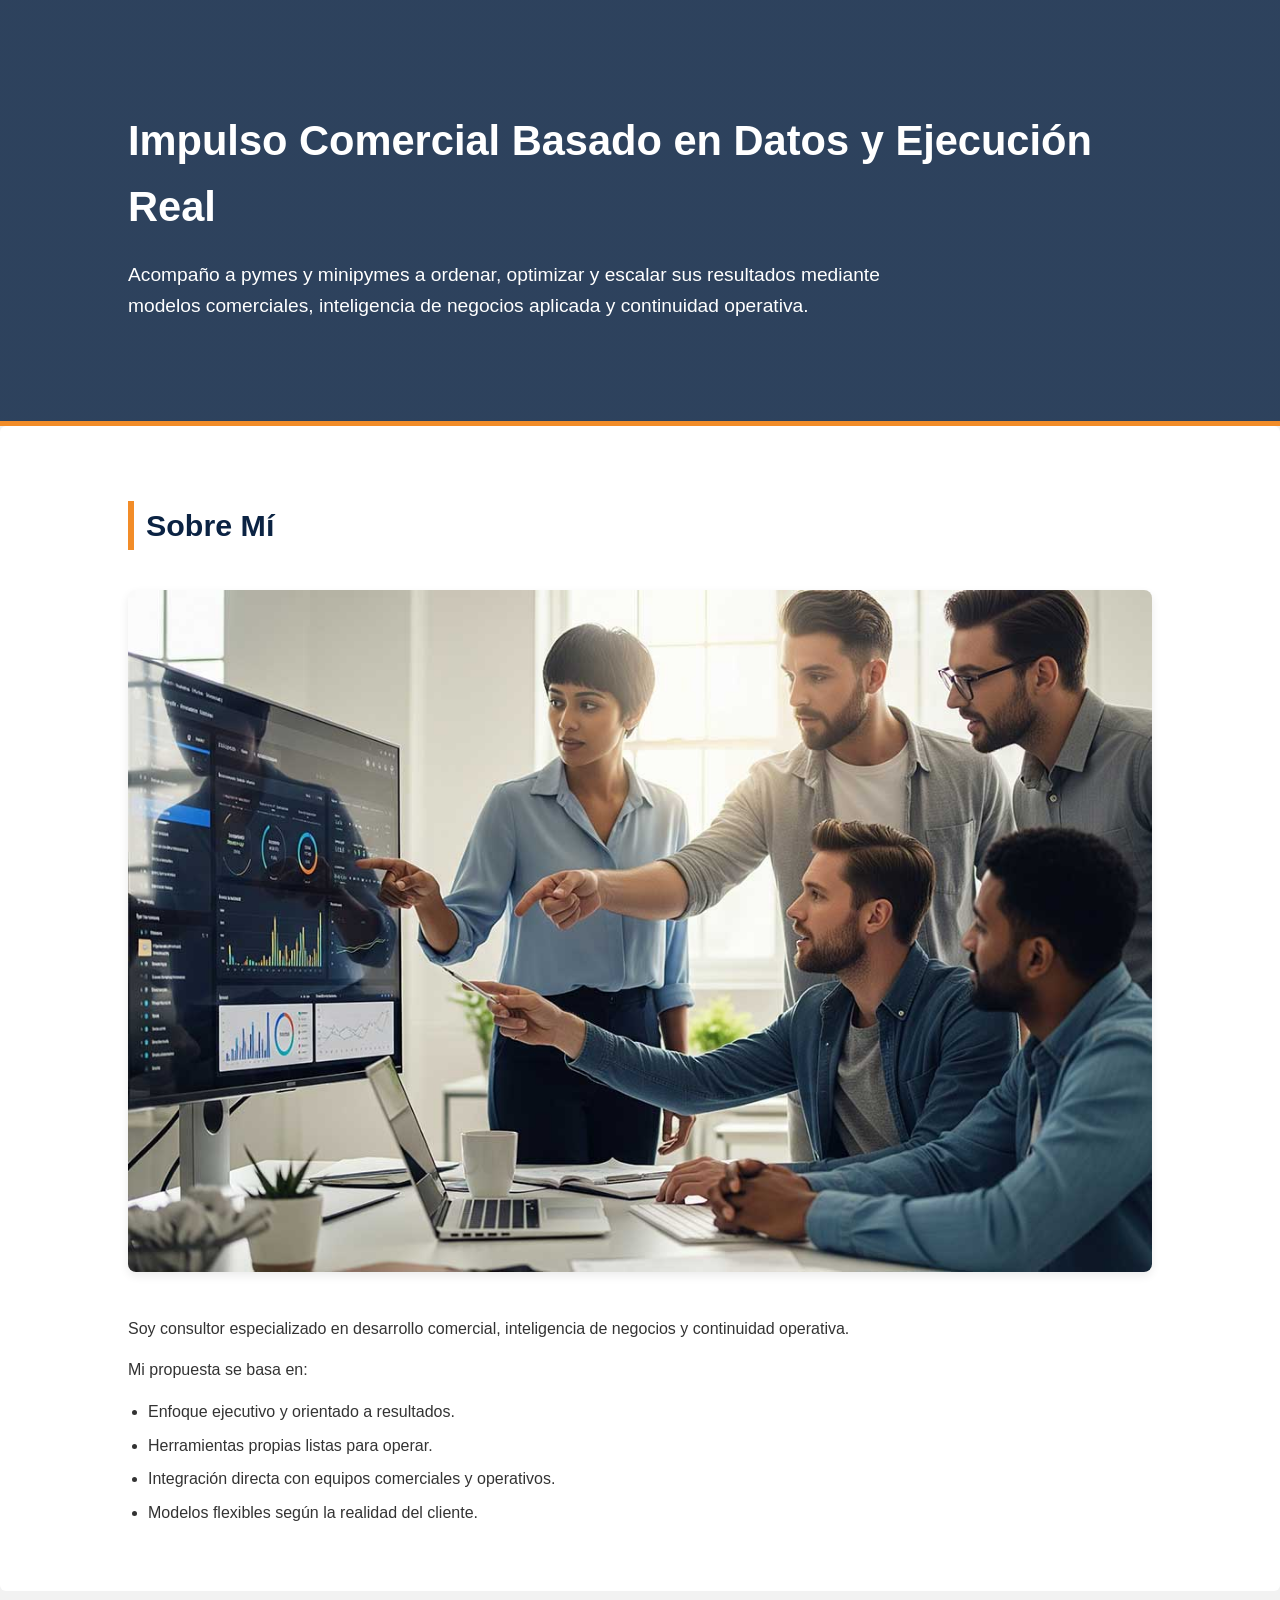
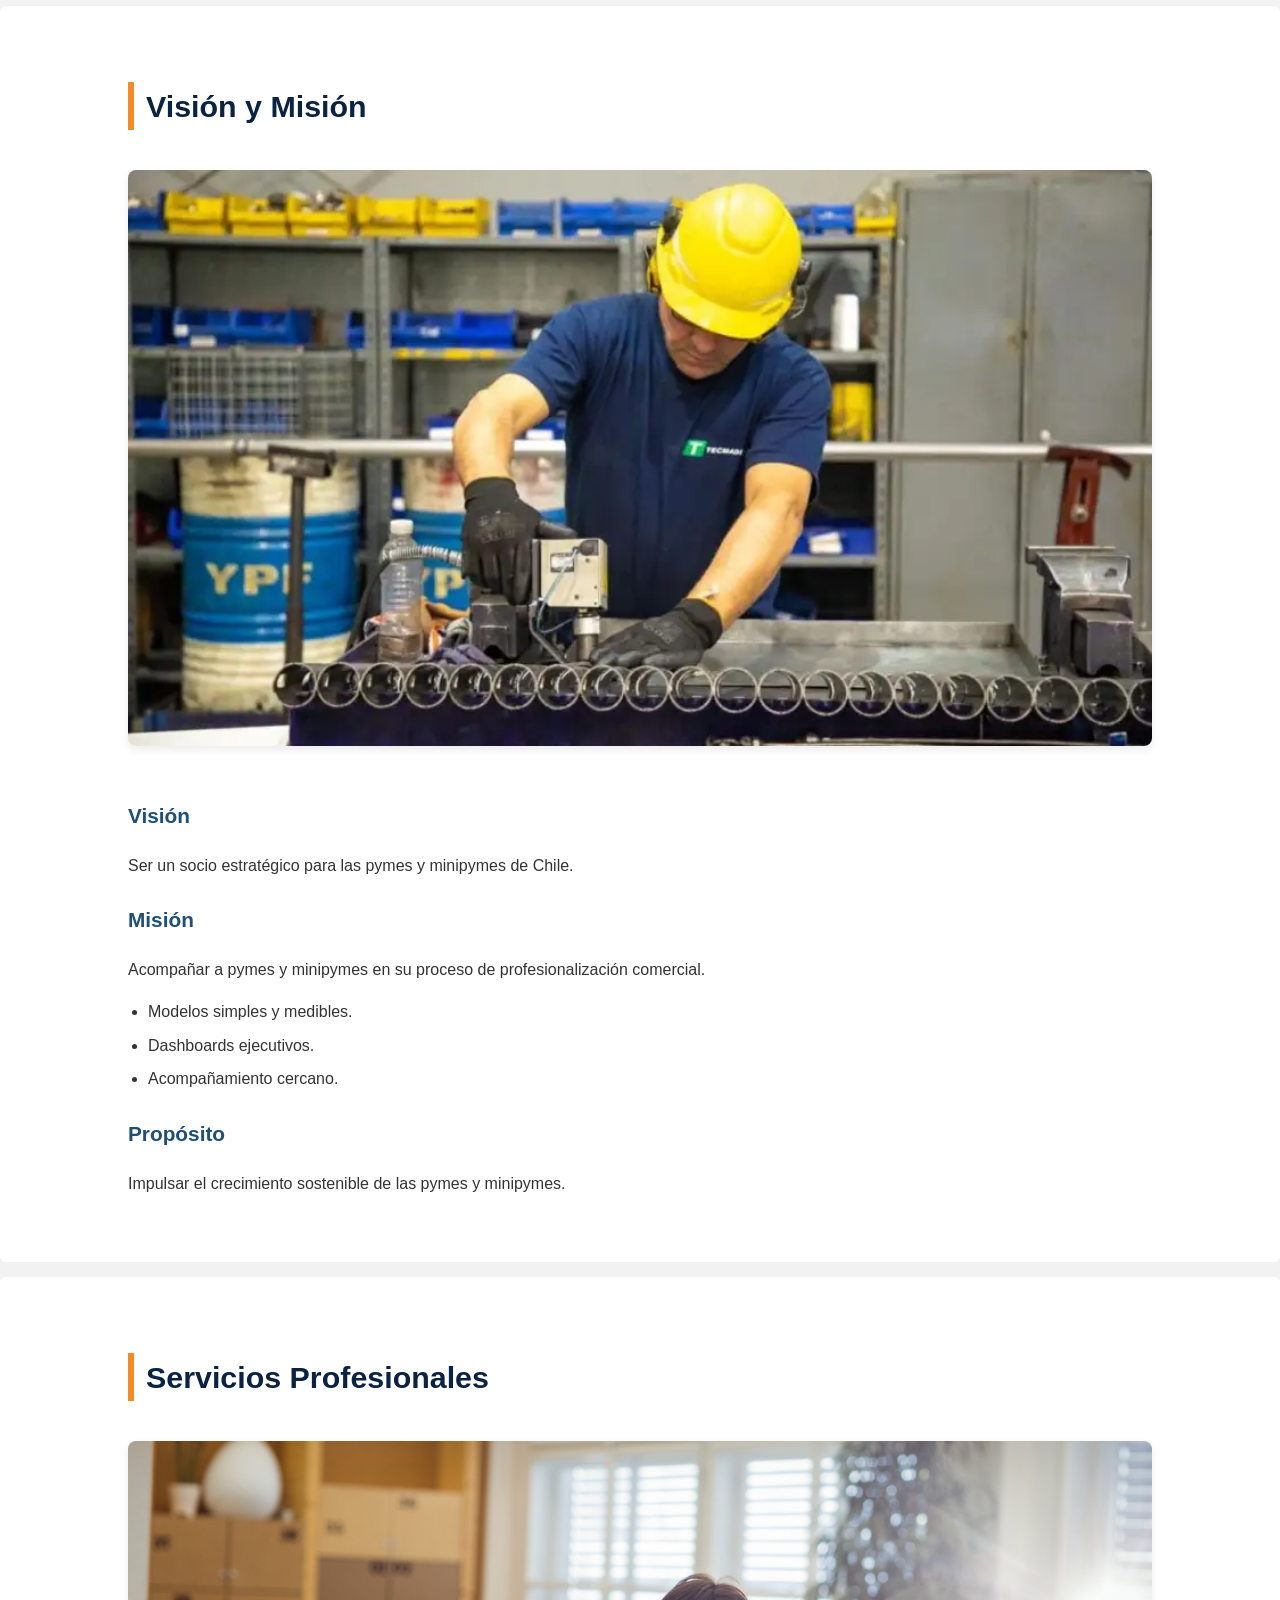
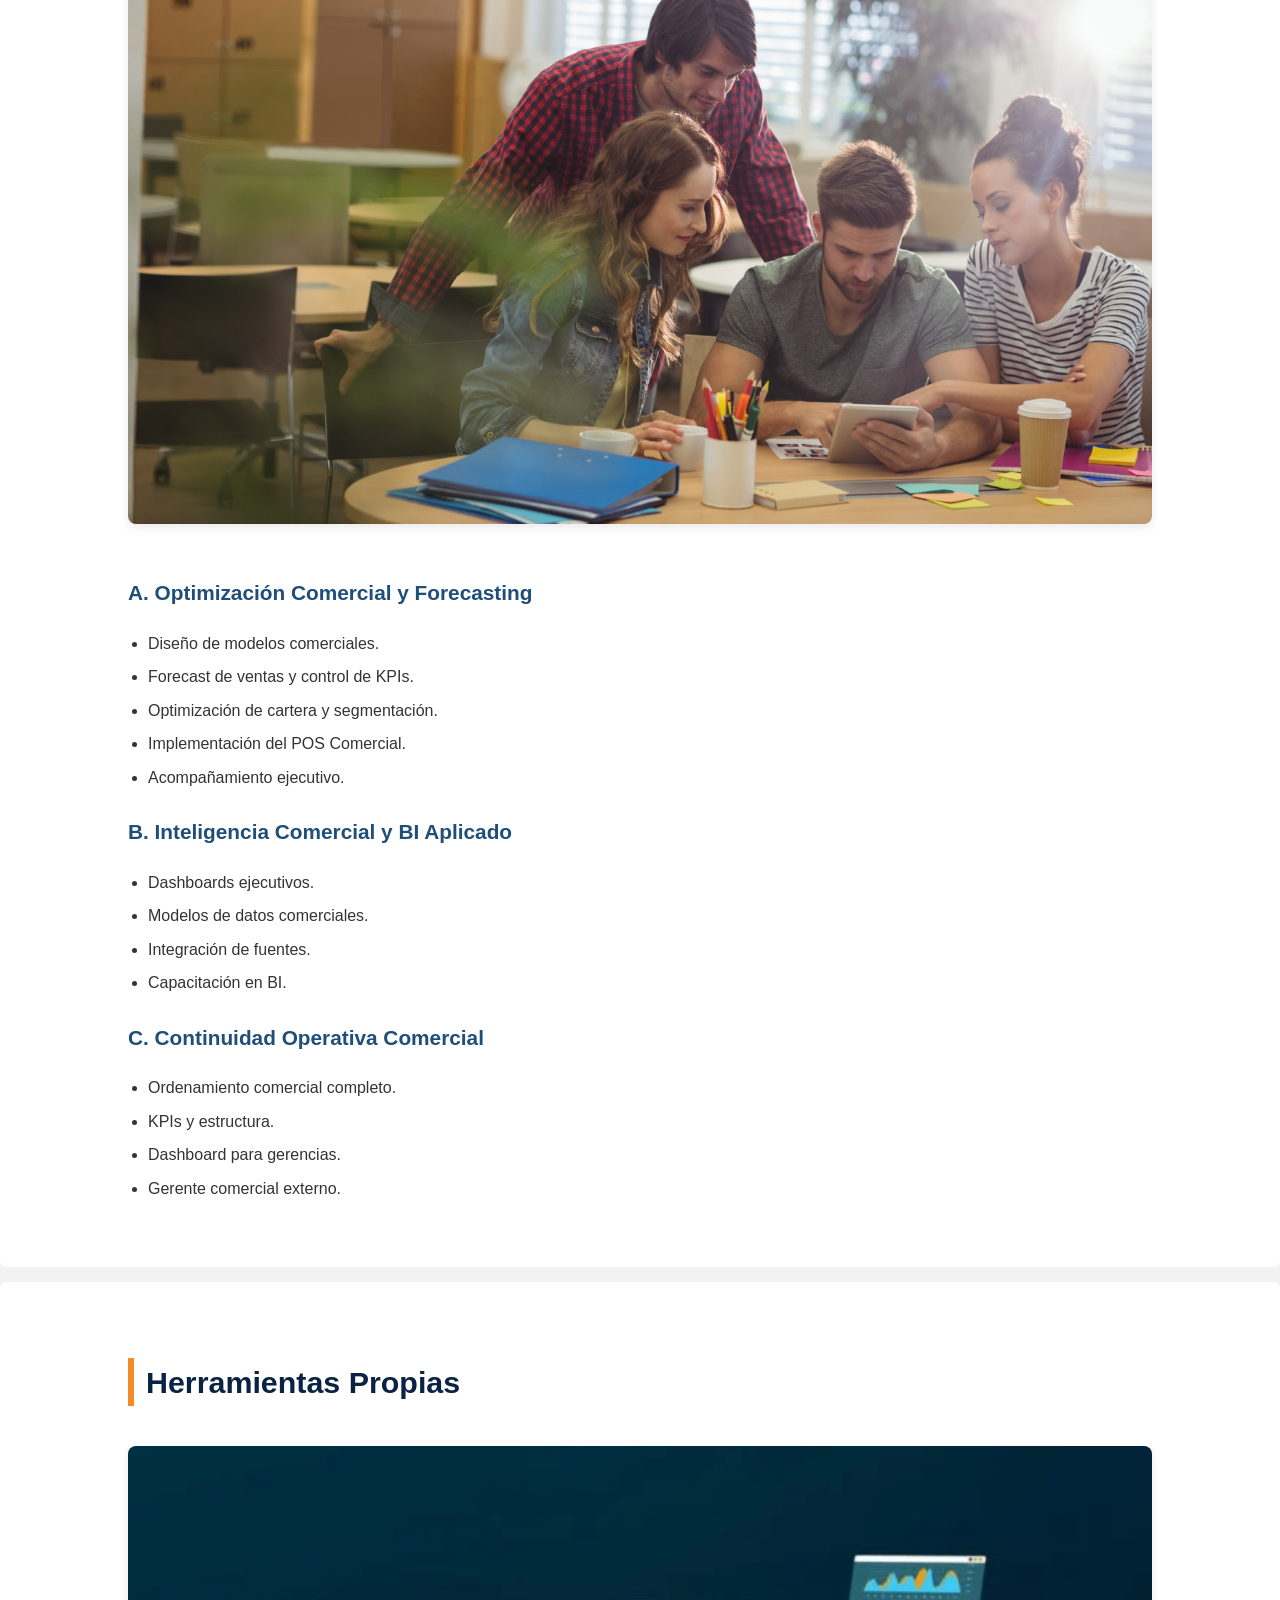
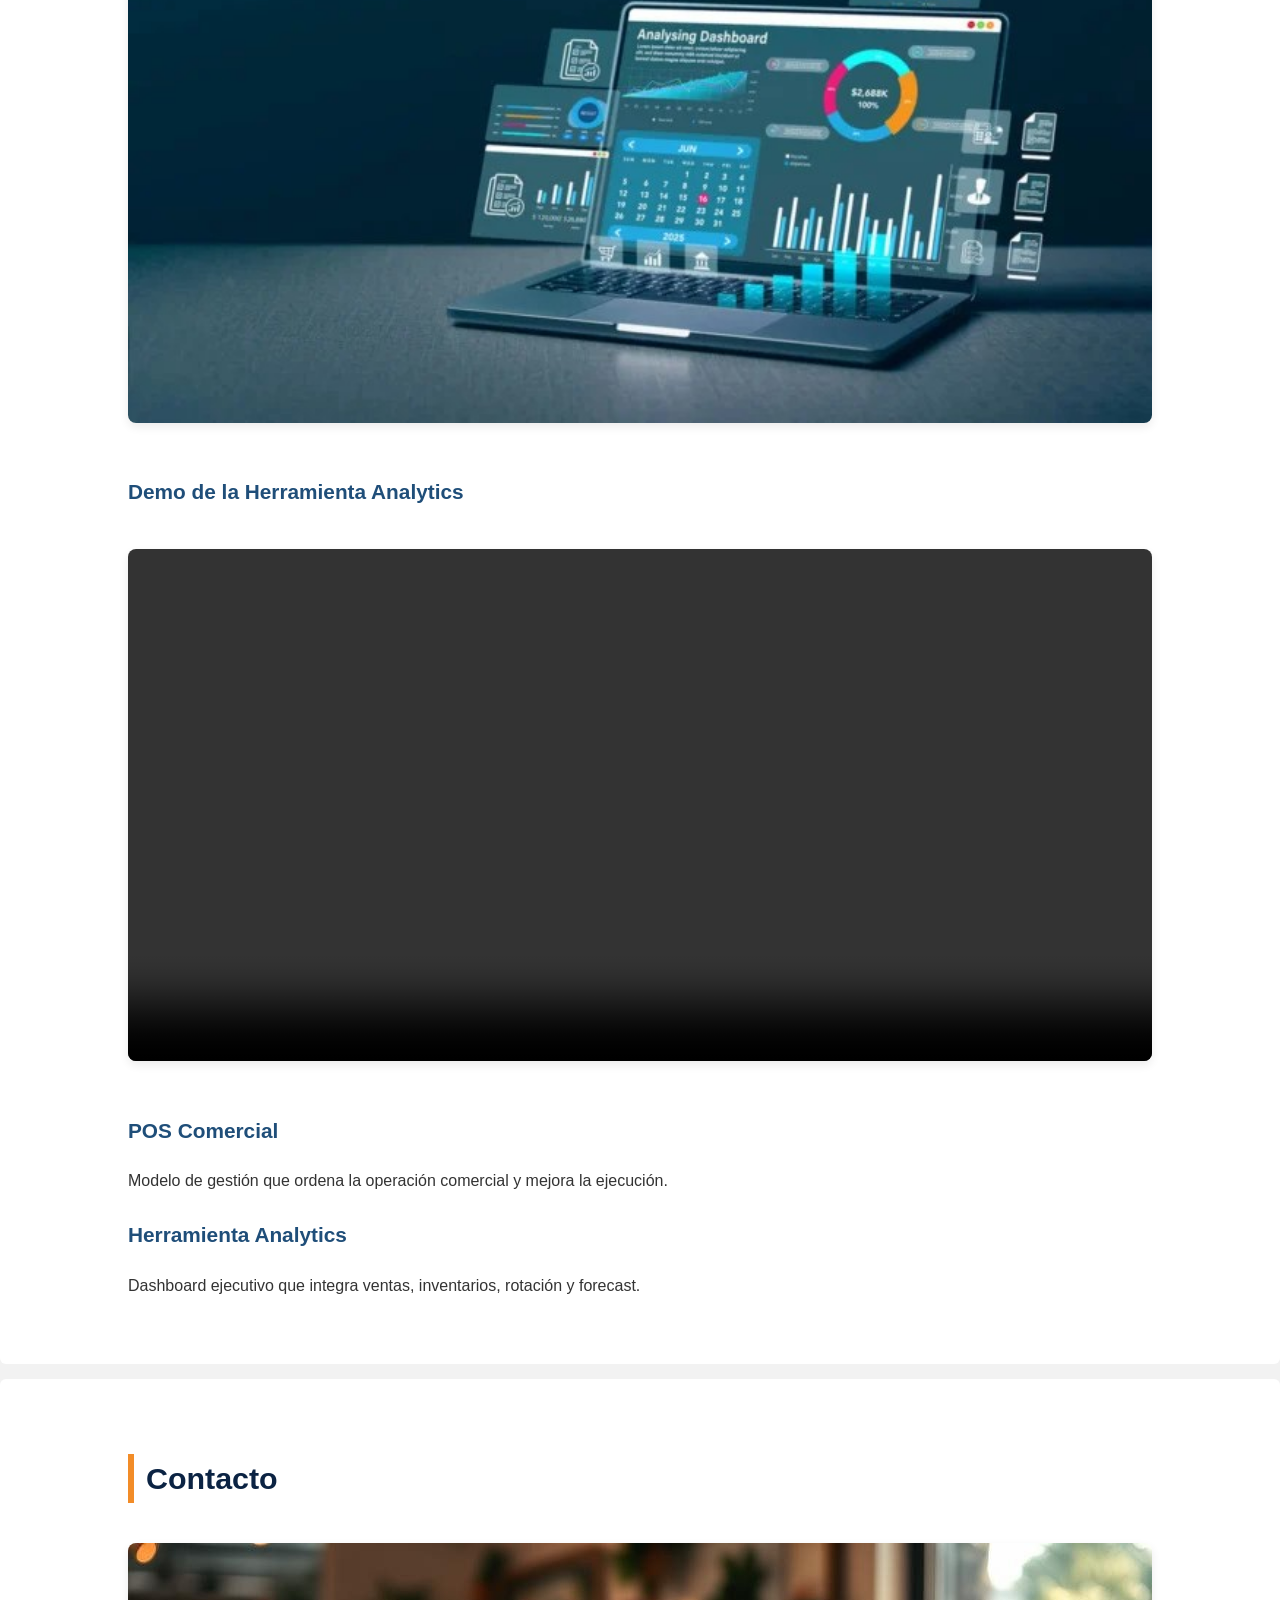
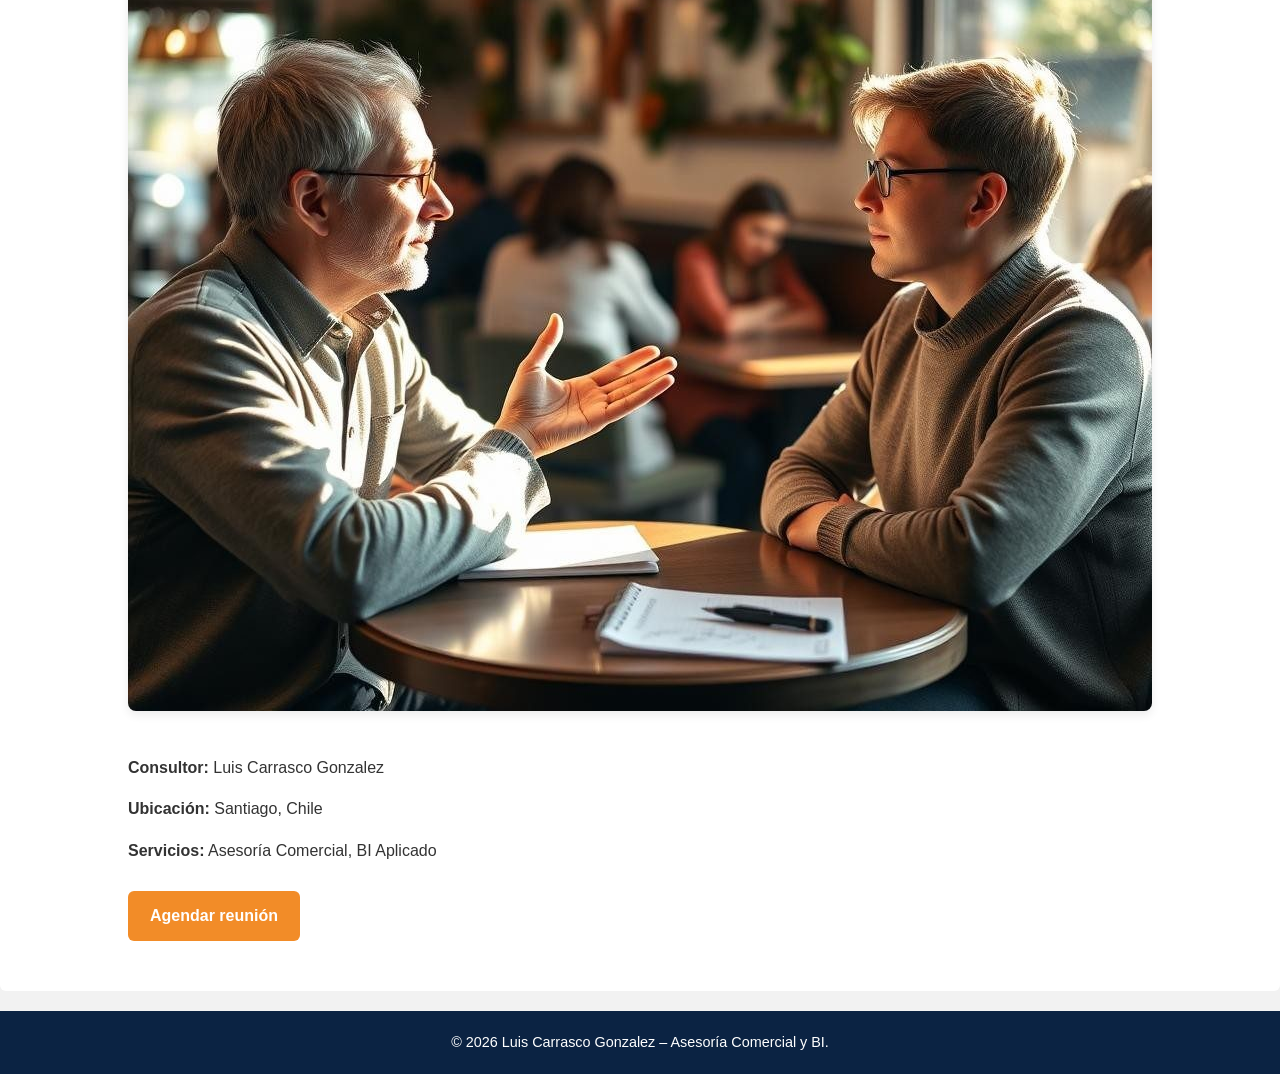
==== index.html @ 15601859 "Add files via upload" ====
<!DOCTYPE html>
<html lang="es">
<head>
    <meta charset="UTF-8" />
    <meta name="viewport" content="width=device-width, initial-scale=1.0" />
    <title>Asesoría Comercial y BI – Luis Carrasco</title>

    <link rel="stylesheet" href="static/styles.css">
</head>

<body>

    <header>
        <h1 class="hero-title">Impulso Comercial Basado en Datos y Ejecución Real</h1>
        <p class="hero-subtitle">
            Acompaño a pymes y minipymes a ordenar, optimizar y escalar sus resultados mediante modelos comerciales,
            inteligencia de negocios aplicada y continuidad operativa.
        </p>
    </header>

    <section id="sobre-mi">
        <h2 class="section-title">Sobre Mí</h2>

        <img src="static/img/hero.jpg" alt="Consultoría Ejecutiva">

        <p>
            Soy consultor especializado en desarrollo comercial, inteligencia de negocios y continuidad operativa.
        </p>

        <p>Mi propuesta se basa en:</p>
        <ul>
            <li>Enfoque ejecutivo y orientado a resultados.</li>
            <li>Herramientas propias listas para operar.</li>
            <li>Integración directa con equipos comerciales y operativos.</li>
            <li>Modelos flexibles según la realidad del cliente.</li>
        </ul>
    </section>

    <section id="vision-mision">
        <h2 class="section-title">Visión y Misión</h2>

        <img src="static/img/pymes.jpg" alt="Pymes en crecimiento">

        <h3 class="subsection-title">Visión</h3>
        <p>
            Ser un socio estratégico para las pymes y minipymes de Chile.
        </p>

        <h3 class="subsection-title">Misión</h3>
        <p>
            Acompañar a pymes y minipymes en su proceso de profesionalización comercial.
        </p>

        <ul>
            <li>Modelos simples y medibles.</li>
            <li>Dashboards ejecutivos.</li>
            <li>Acompañamiento cercano.</li>
        </ul>

        <h3 class="subsection-title">Propósito</h3>
        <p>
            Impulsar el crecimiento sostenible de las pymes y minipymes.
        </p>
    </section>

    <section id="servicios">
        <h2 class="section-title">Servicios Profesionales</h2>

        <img src="static/img/servicios.jpg" alt="Servicios de Consultoría">

        <h3 class="subsection-title">A. Optimización Comercial y Forecasting</h3>
        <ul>
            <li>Diseño de modelos comerciales.</li>
            <li>Forecast de ventas y control de KPIs.</li>
            <li>Optimización de cartera y segmentación.</li>
            <li>Implementación del POS Comercial.</li>
            <li>Acompañamiento ejecutivo.</li>
        </ul>

        <h3 class="subsection-title">B. Inteligencia Comercial y BI Aplicado</h3>
        <ul>
            <li>Dashboards ejecutivos.</li>
            <li>Modelos de datos comerciales.</li>
            <li>Integración de fuentes.</li>
            <li>Capacitación en BI.</li>
        </ul>

        <h3 class="subsection-title">C. Continuidad Operativa Comercial</h3>
        <ul>
            <li>Ordenamiento comercial completo.</li>
            <li>KPIs y estructura.</li>
            <li>Dashboard para gerencias.</li>
            <li>Gerente comercial externo.</li>
        </ul>
    </section>

    <section id="herramientas">
        <h2 class="section-title">Herramientas Propias</h2>

        <img src="static/img/dashboard.jpg" alt="Dashboard Comercial">

        <h3 class="subsection-title">Demo de la Herramienta Analytics</h3>

        <video controls width="100%"
            style="border-radius: 8px;
                   box-shadow: 0 4px 10px rgba(0,0,0,0.08);
                   margin: 20px 0;">
            <source src="static/img/App_Analitics.mp4" type="video/mp4">
            Tu navegador no soporta la reproducción de videos.
        </video>

        <h3 class="subsection-title">POS Comercial</h3>
        <p>
            Modelo de gestión que ordena la operación comercial y mejora la ejecución.
        </p>

        <h3 class="subsection-title">Herramienta Analytics</h3>
        <p>
            Dashboard ejecutivo que integra ventas, inventarios, rotación y forecast.
        </p>
    </section>

    <section id="contacto">
        <h2 class="section-title">Contacto</h2>

        <img src="static/img/contacto.jpg" alt="Contacto Profesional">

        <p class="contact-line"><strong>Consultor:</strong> Luis Carrasco Gonzalez</p>
        <p class="contact-line"><strong>Ubicación:</strong> Santiago, Chile</p>
        <p class="contact-line"><strong>Servicios:</strong> Asesoría Comercial, BI Aplicado</p>

        <a href="mailto:lucarrascog@gmail.com" class="cta-btn">Agendar reunión</a>
    </section>

    <footer>
        &copy; <span id="year"></span> Luis Carrasco Gonzalez – Asesoría Comercial y BI.
    </footer>

    <script>
        document.getElementById('year').textContent = new Date().getFullYear();
    </script>

</body>
</html>
---- static/styles.css ----
/* ============================
   PALETA DE COLORES PRINCIPAL
   ============================ */

:root {
    --azul-oscuro: #0B2343;
    --azul-medio: #1F4E79;
    --naranjo: #F28C28;
    --gris-claro: #F2F2F2;
    --gris-oscuro: #333333;
    --blanco: #FFFFFF;
}

/* ============================
   ESTILO GLOBAL
   ============================ */

body {
    font-family: "Segoe UI", Arial, Helvetica, sans-serif;
    margin: 0;
    padding: 0;
    background-color: var(--gris-claro);
    color: var(--gris-oscuro);
    line-height: 1.6;
}

/* ============================
   HEADER / HERO
   ============================ */

header {
    background: linear-gradient(
        rgba(11, 35, 67, 0.85),
        rgba(11, 35, 67, 0.85)
    ),
    url("../img/hero.jpg") center/cover no-repeat;
    color: var(--blanco);
    padding: 80px 10%;
    text-align: left;
    border-bottom: 5px solid var(--naranjo);
}

.hero-title {
    font-size: 2.6rem;
    font-weight: bold;
    margin-bottom: 15px;
}

.hero-subtitle {
    font-size: 1.2rem;
    max-width: 800px;
}

/* ============================
   SECCIONES GENERALES
   ============================ */

section {
    background-color: var(--blanco);
    padding: 50px 10%;
    margin-bottom: 15px;
    border-radius: 6px;
}

.section-title {
    font-size: 1.9rem;
    color: var(--azul-oscuro);
    margin-bottom: 20px;
    border-left: 6px solid var(--naranjo);
    padding-left: 12px;
}

.subsection-title {
    font-size: 1.3rem;
    color: var(--azul-medio);
    margin-top: 25px;
}

/* ============================
   LISTAS
   ============================ */

ul {
    padding-left: 20px;
}

ul li {
    margin-bottom: 8px;
}

/* ============================
   IMÁGENES
   ============================ */

img {
    width: 100%;
    border-radius: 8px;
    margin: 20px 0;
    box-shadow: 0 4px 10px rgba(0,0,0,0.08);
}

/* ============================
   BOTONES / CTA
   ============================ */

.cta-btn {
    display: inline-block;
    background-color: var(--naranjo);
    color: var(--blanco);
    padding: 12px 22px;
    border-radius: 6px;
    text-decoration: none;
    font-weight: bold;
    margin-top: 20px;
    transition: 0.3s ease;
}

.cta-btn:hover {
    background-color: #d97706;
}

/* ============================
   CONTACTO
   ============================ */

.contact-line {
    margin-bottom: 8px;
}

/* ============================
   FOOTER
   ============================ */

footer {
    text-align: center;
    padding: 20px 10%;
    background-color: var(--azul-oscuro);
    color: var(--blanco);
    font-size: 0.9rem;
    margin-top: 20px;
}
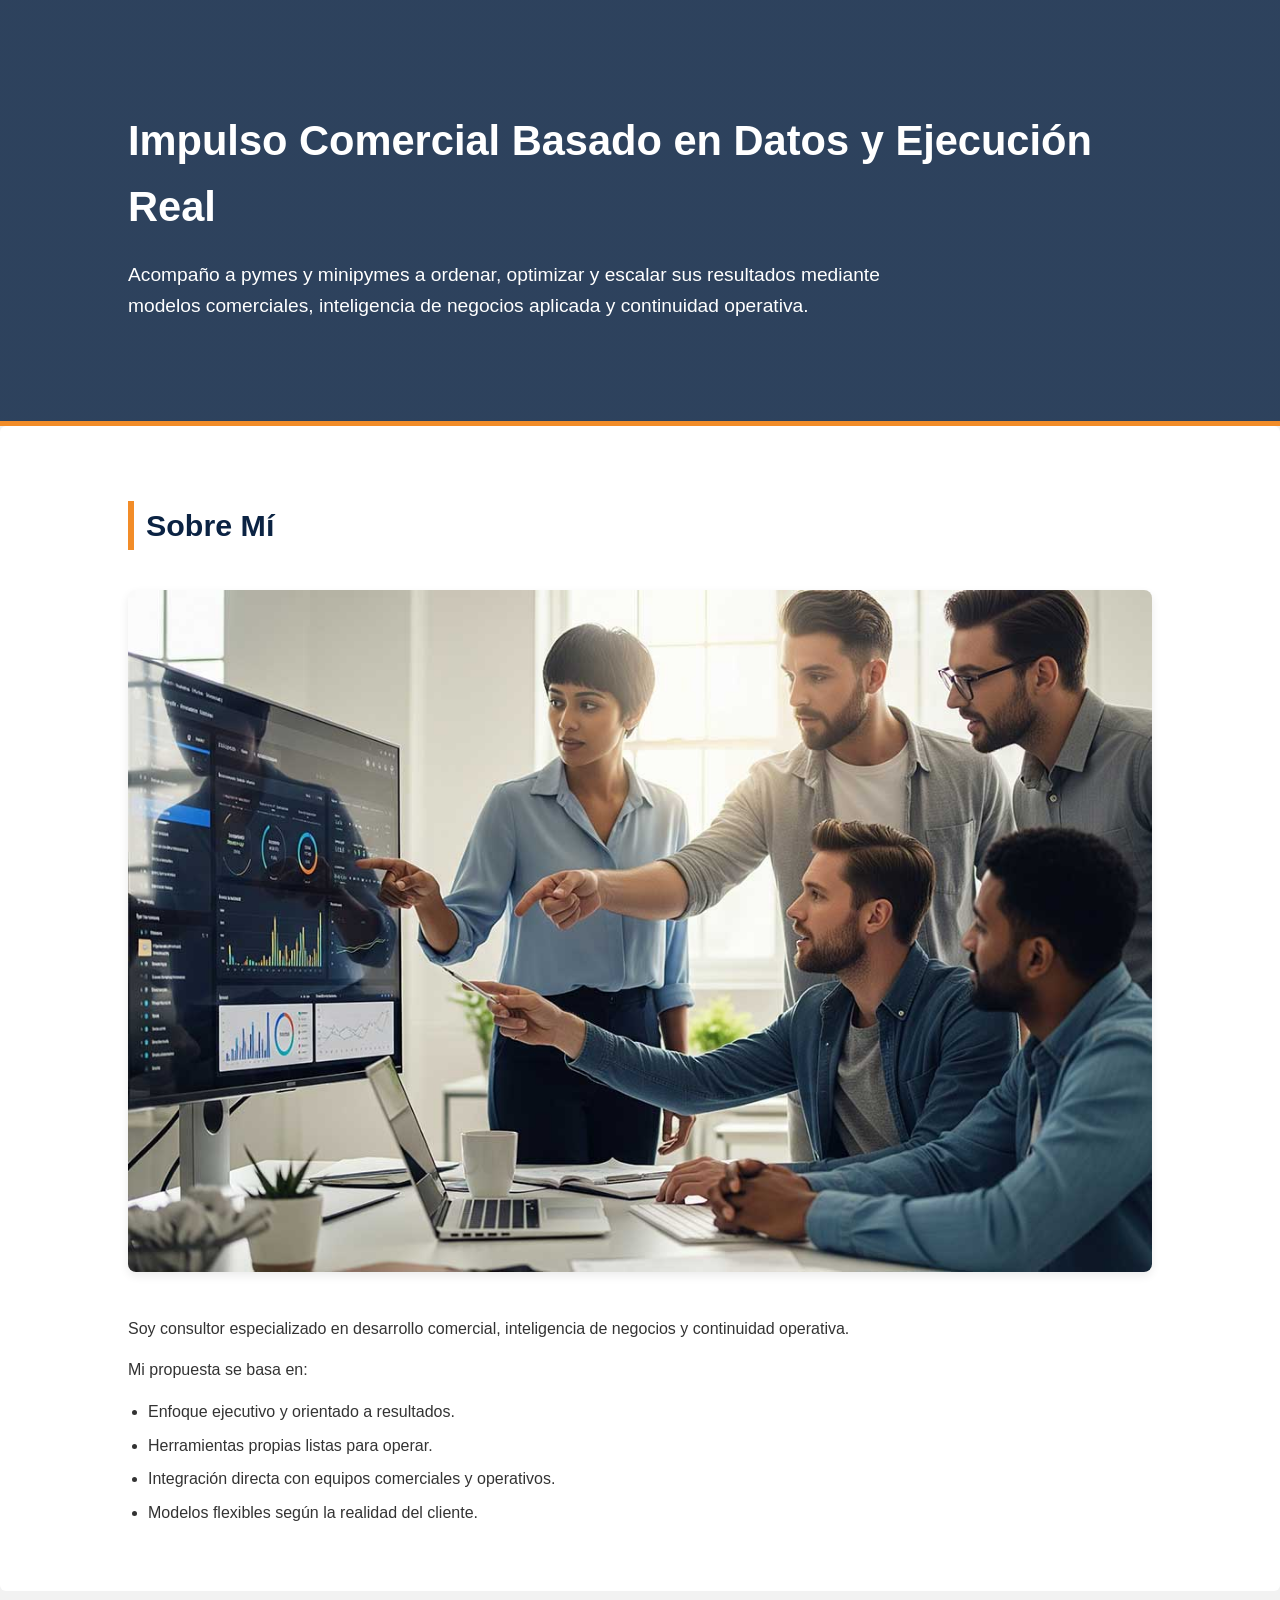
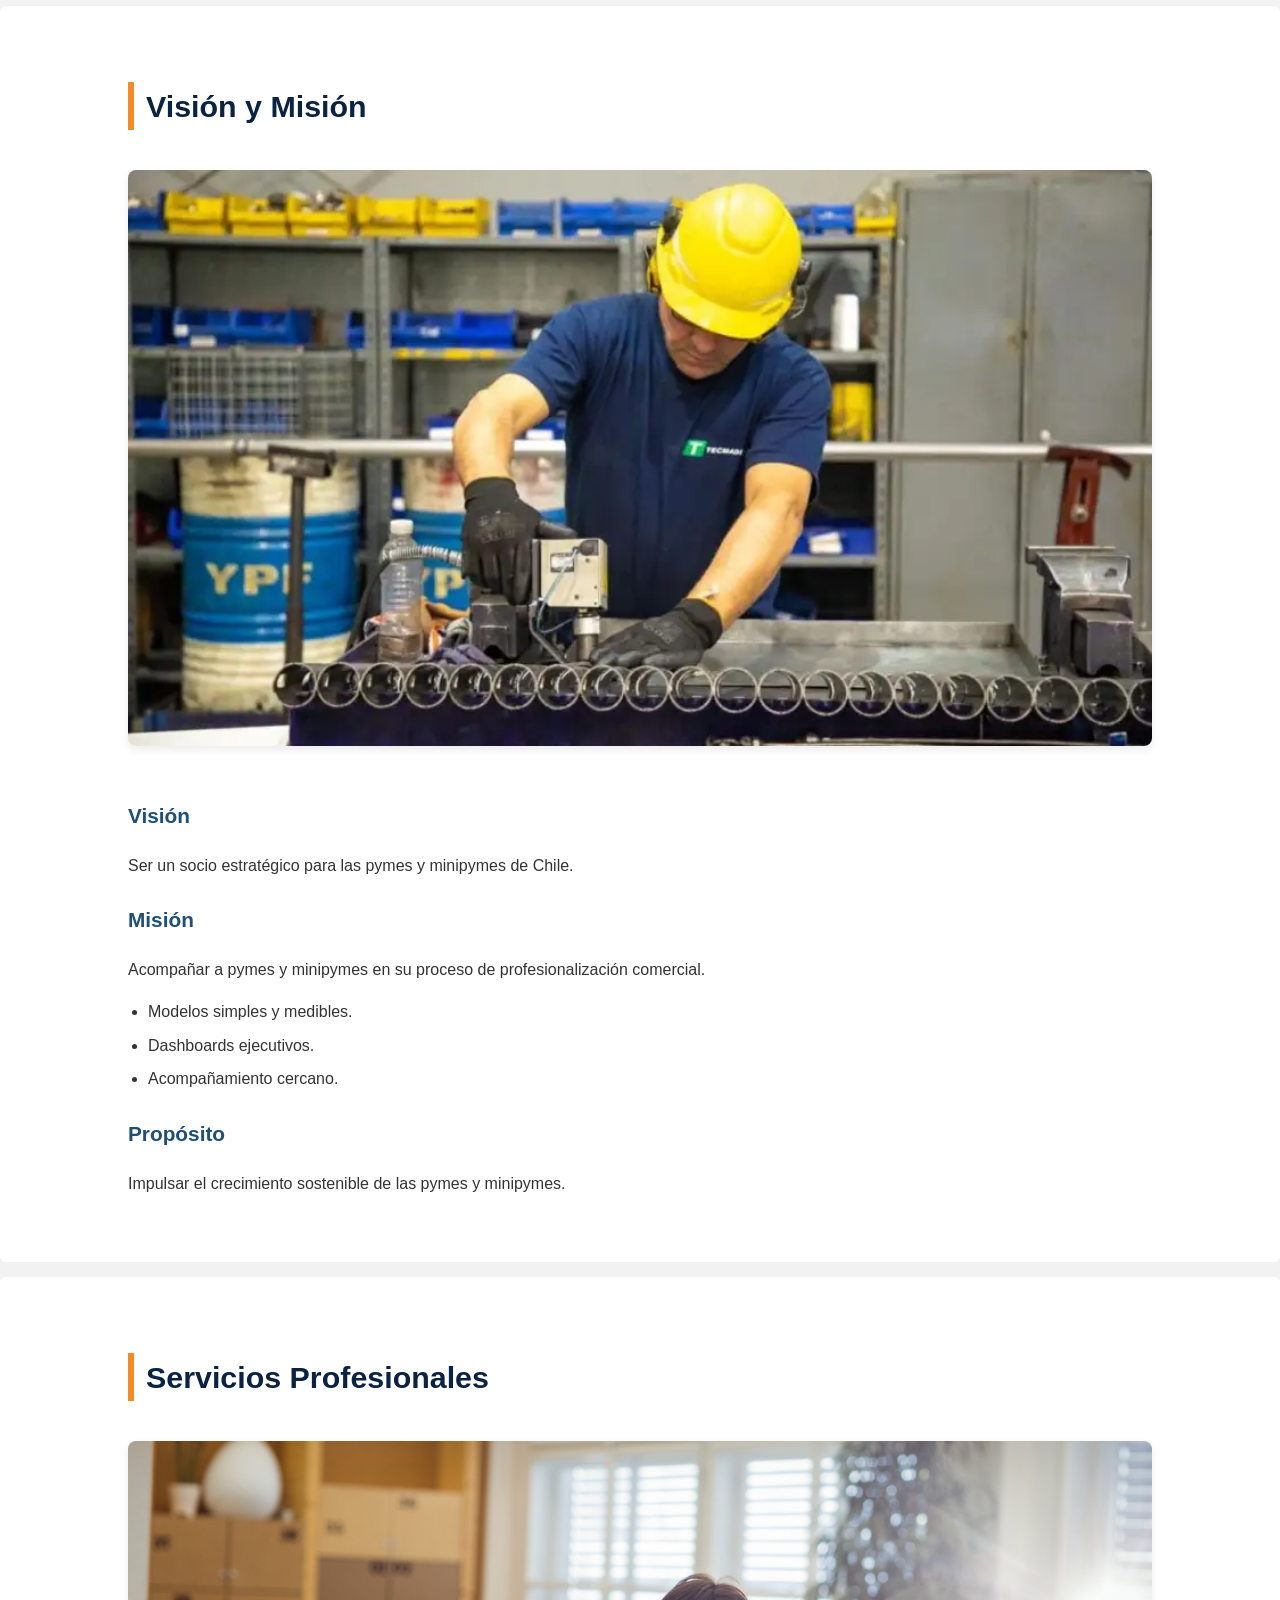
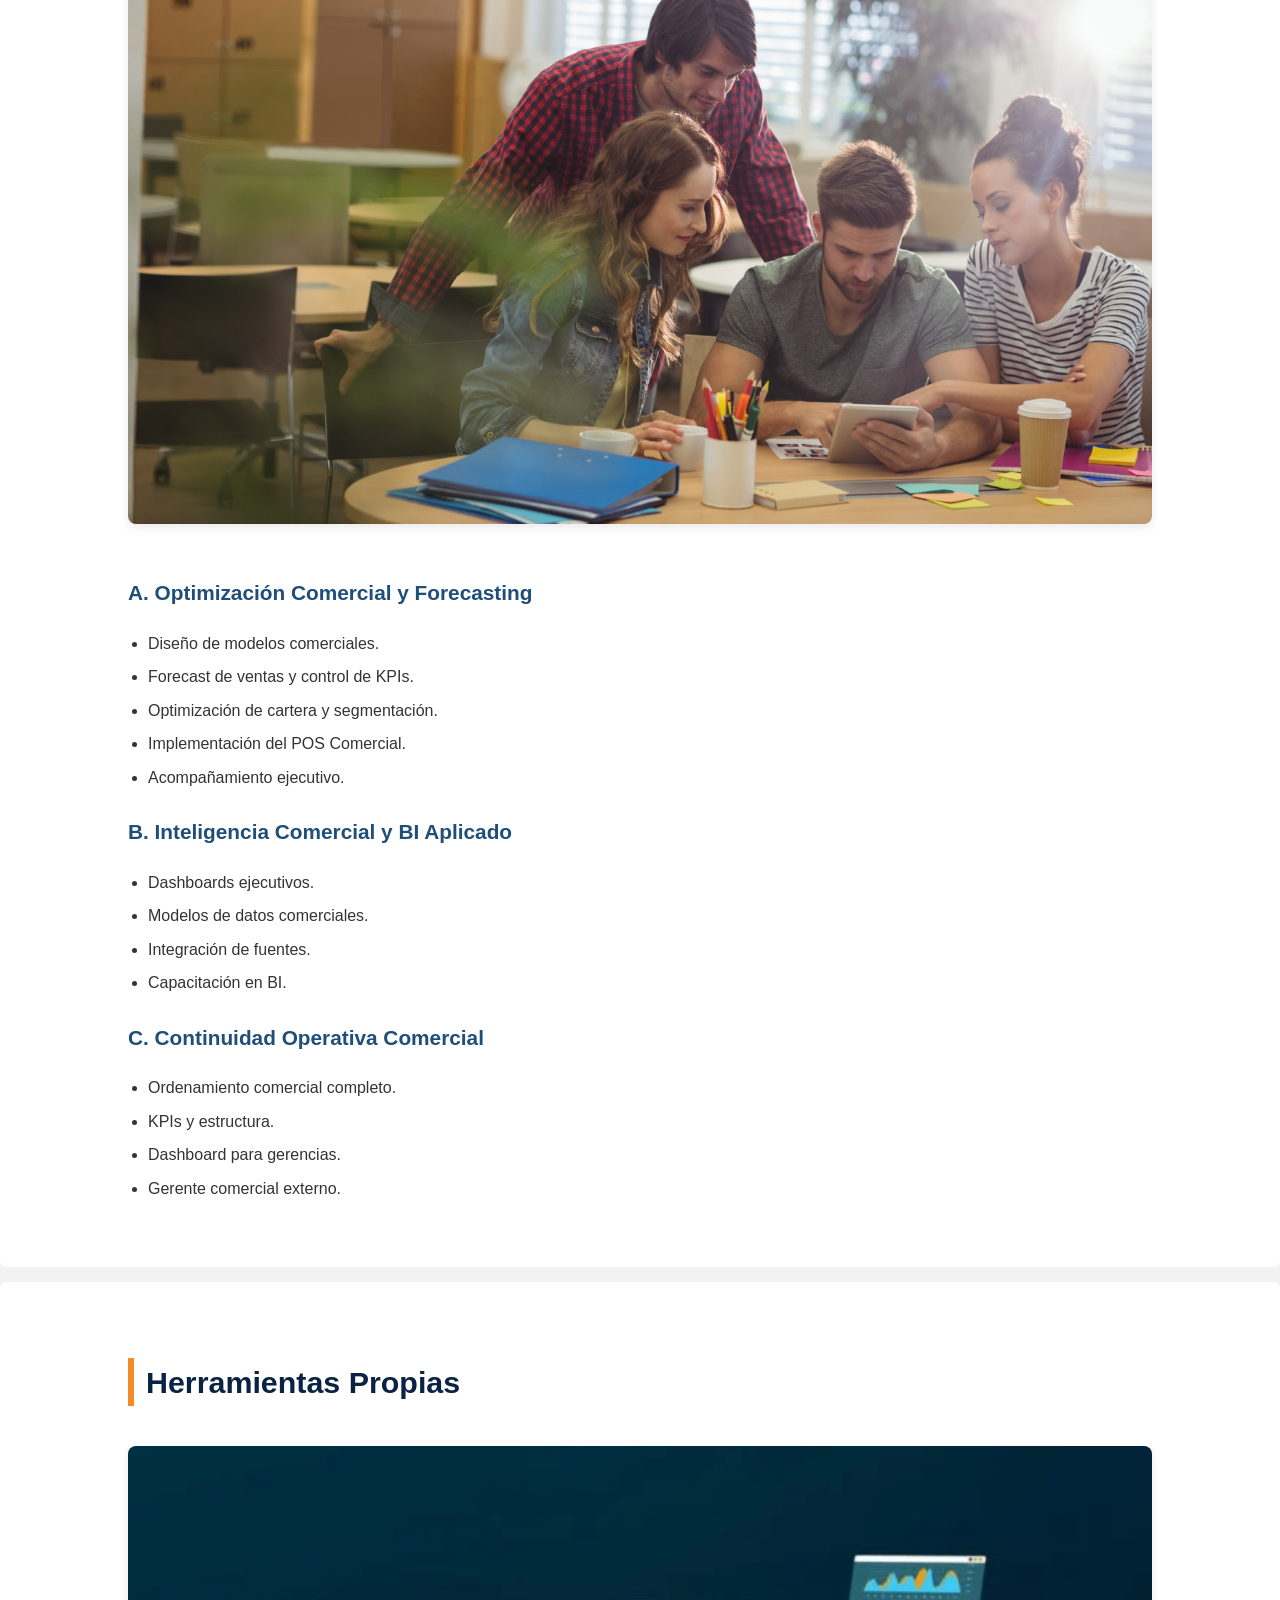
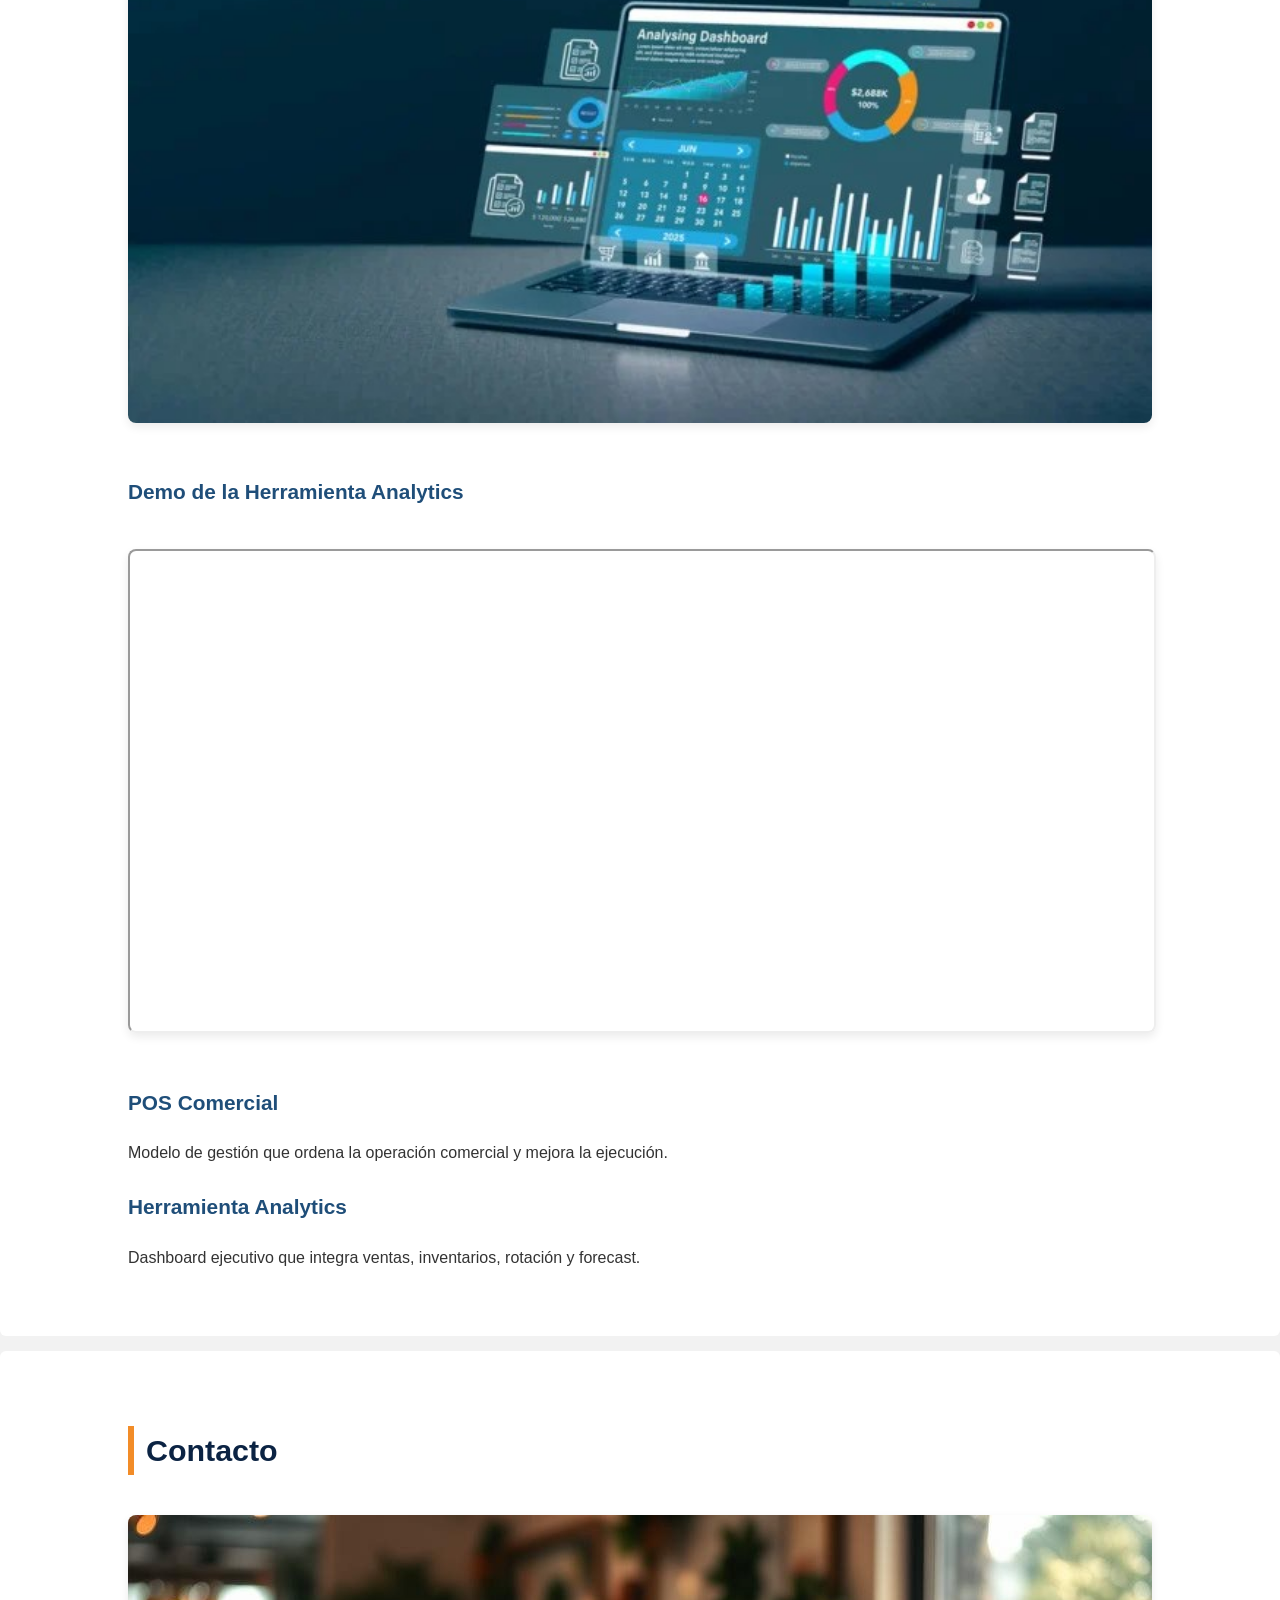
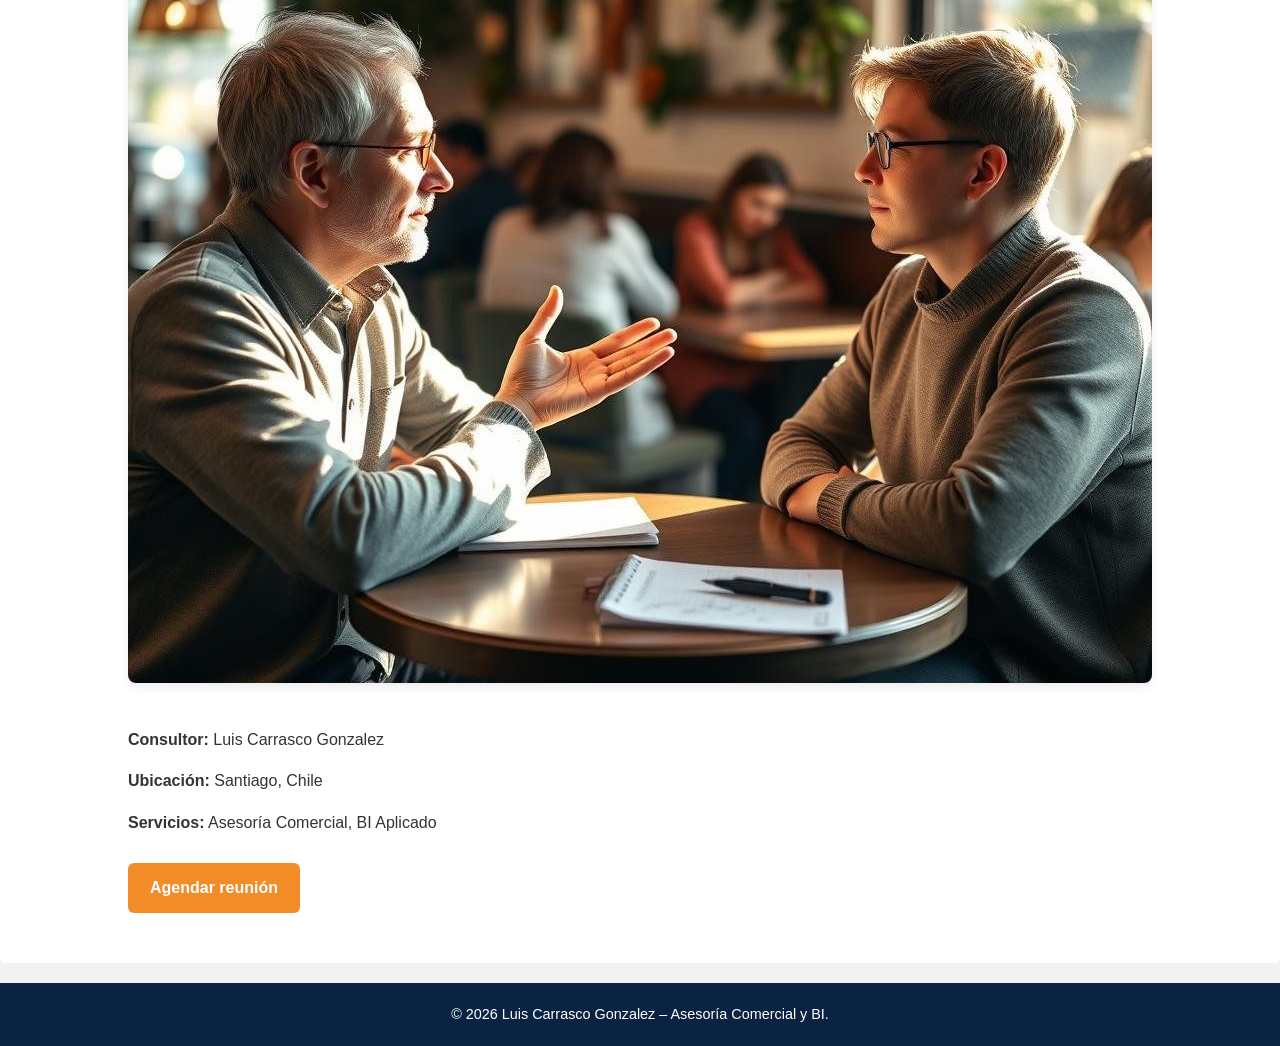
==== commit fa5be1c4: "Update index.html" ====
--- a/index.html
+++ b/index.html
@@ -101,13 +101,16 @@
 
         <h3 class="subsection-title">Demo de la Herramienta Analytics</h3>
 
-        <video controls width="100%"
+        <!-- VIDEO DESDE GOOGLE DRIVE -->
+        <iframe 
+            src="https://drive.google.com/file/d/14Fd2ER8NT_Oc1uZGUZ1hPsjXSlmYjl_t/preview"
+            width="100%" 
+            height="480" 
+            allow="autoplay"
             style="border-radius: 8px;
                    box-shadow: 0 4px 10px rgba(0,0,0,0.08);
                    margin: 20px 0;">
-            <source src="static/img/App_Analitics.mp4" type="video/mp4">
-            Tu navegador no soporta la reproducción de videos.
-        </video>
+        </iframe>
 
         <h3 class="subsection-title">POS Comercial</h3>
         <p>
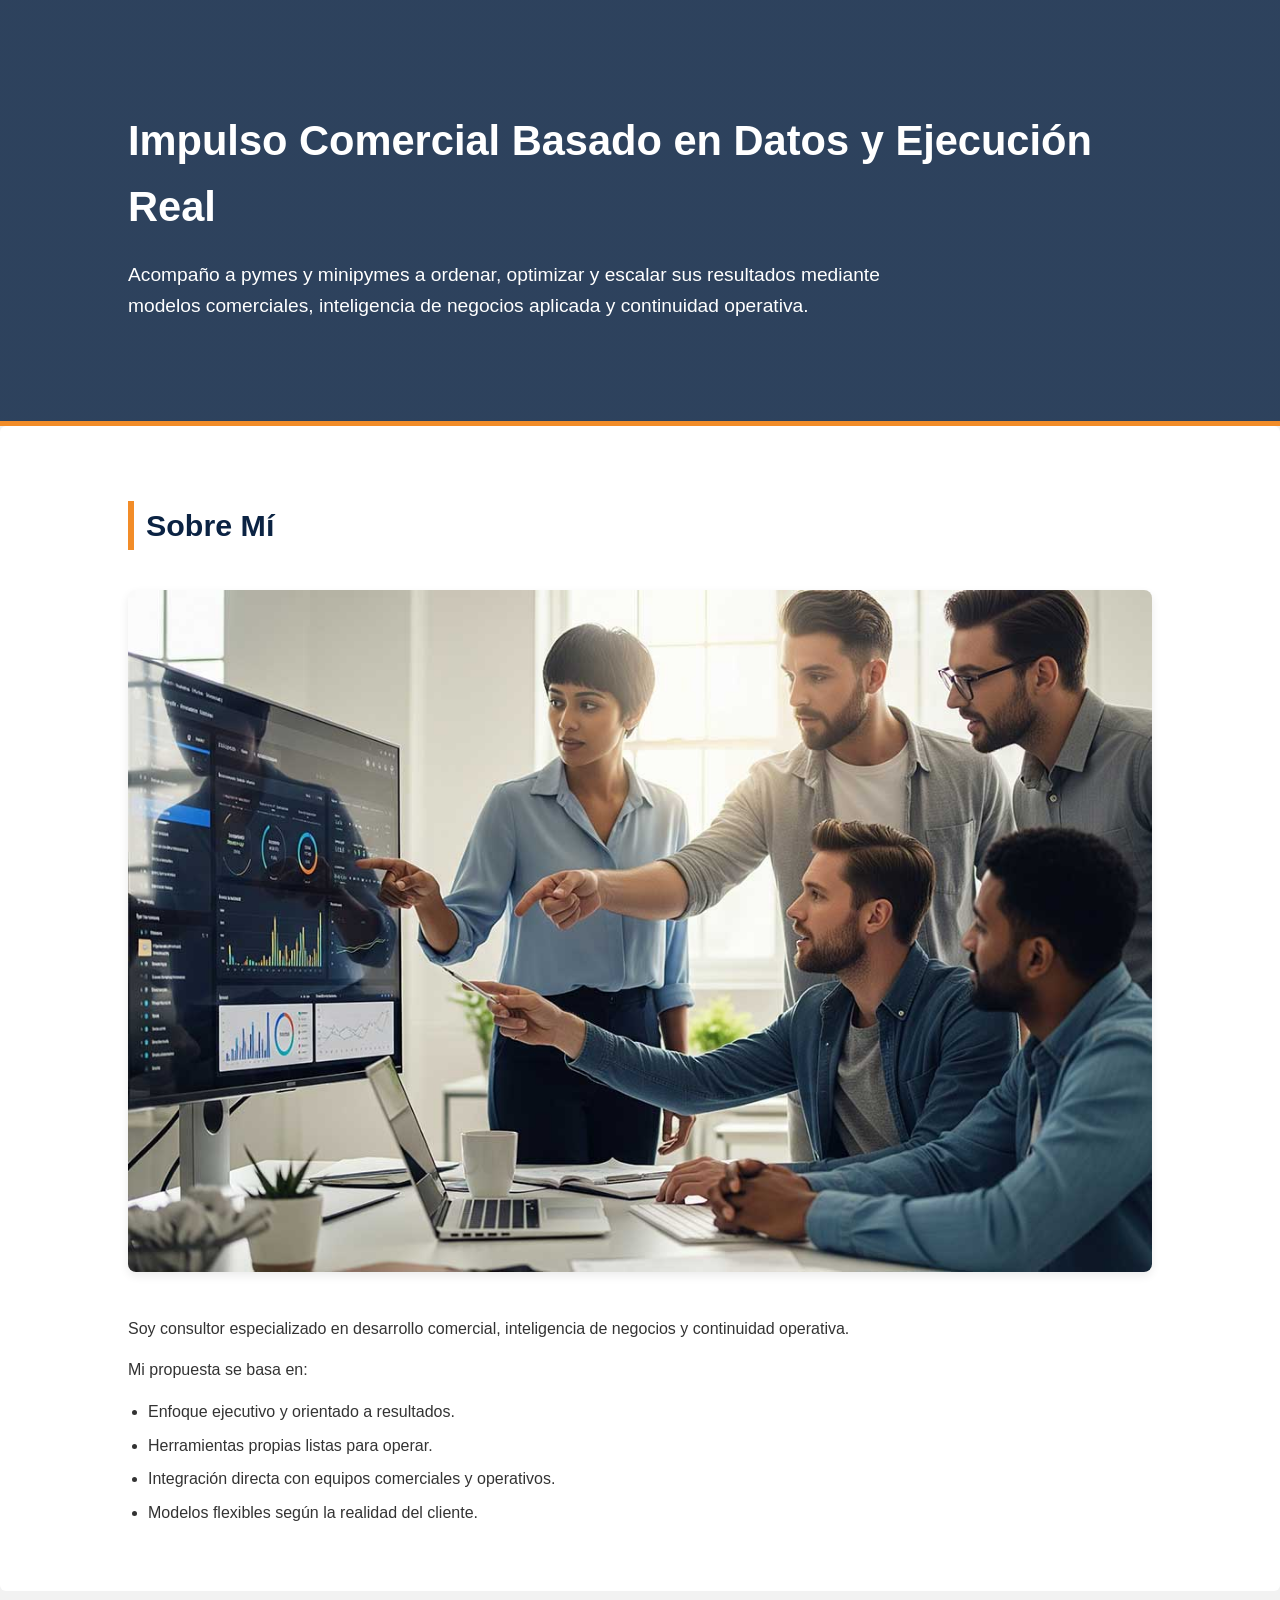
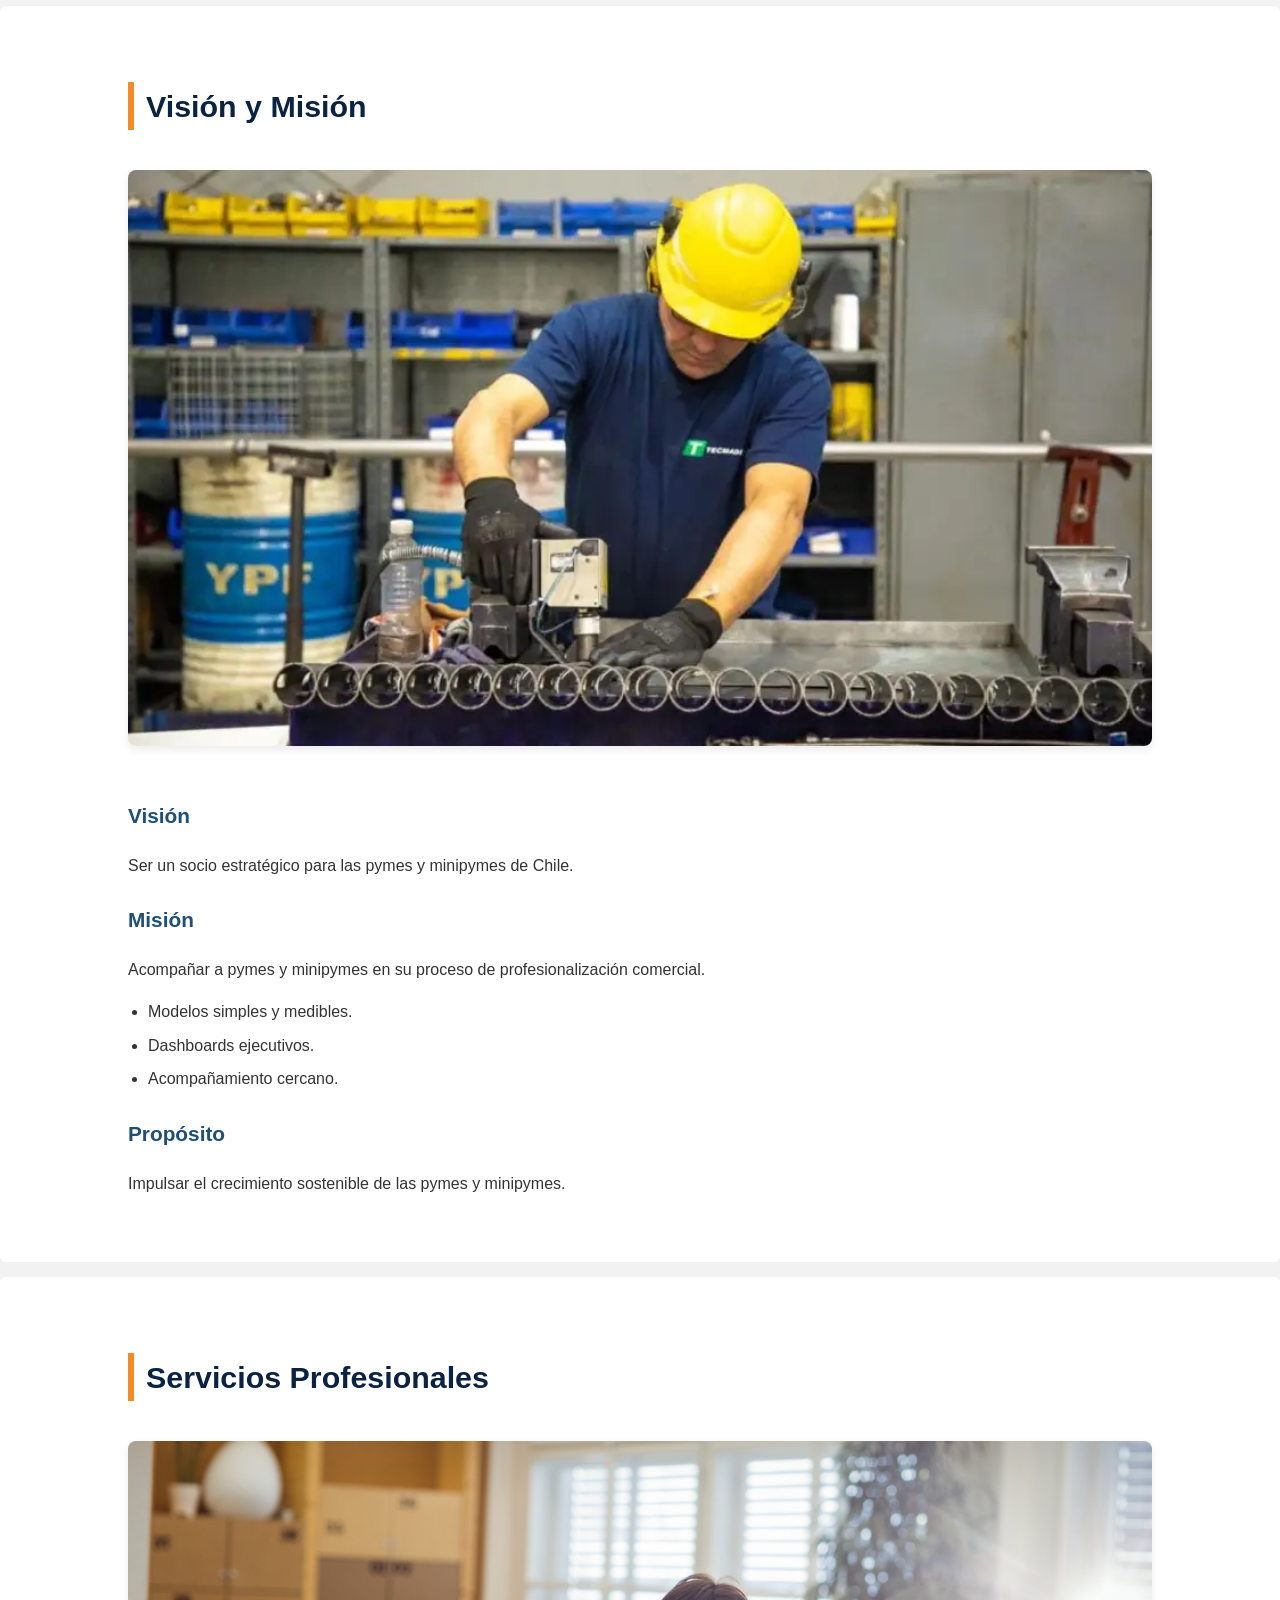
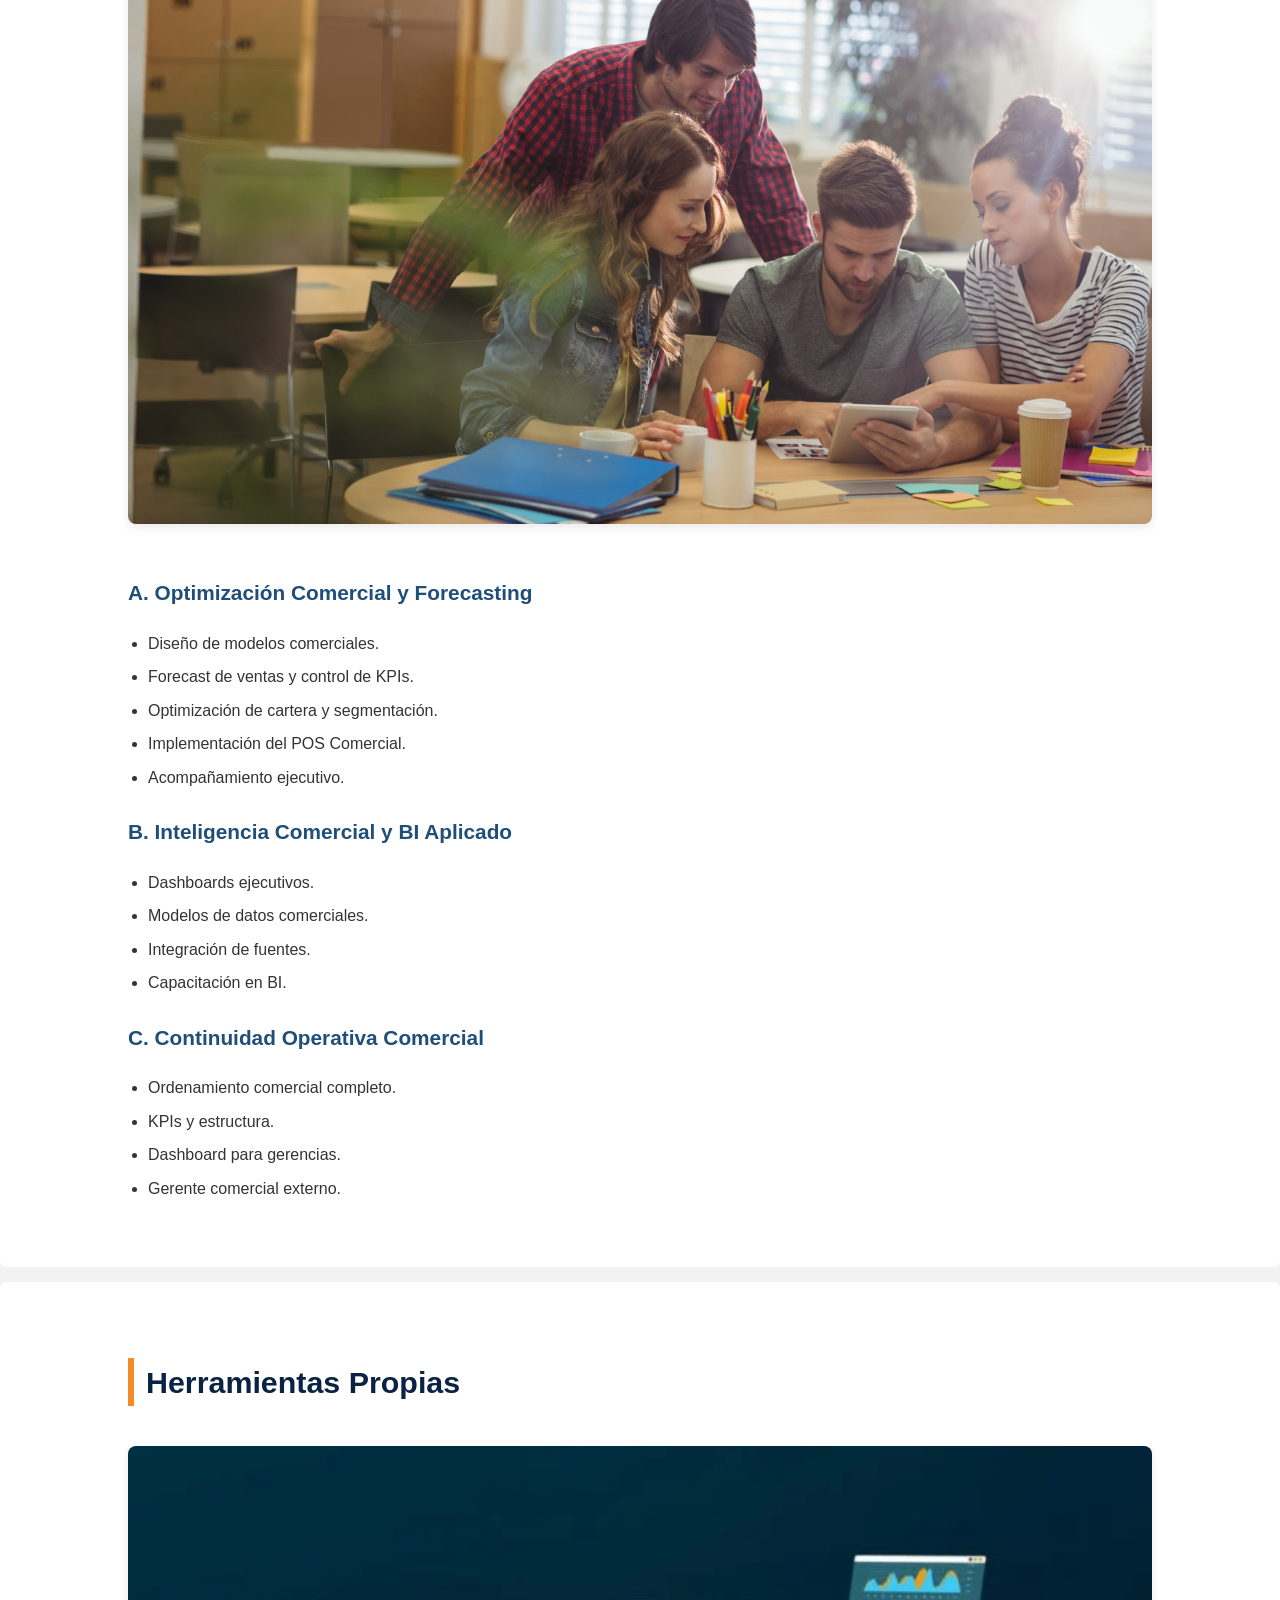
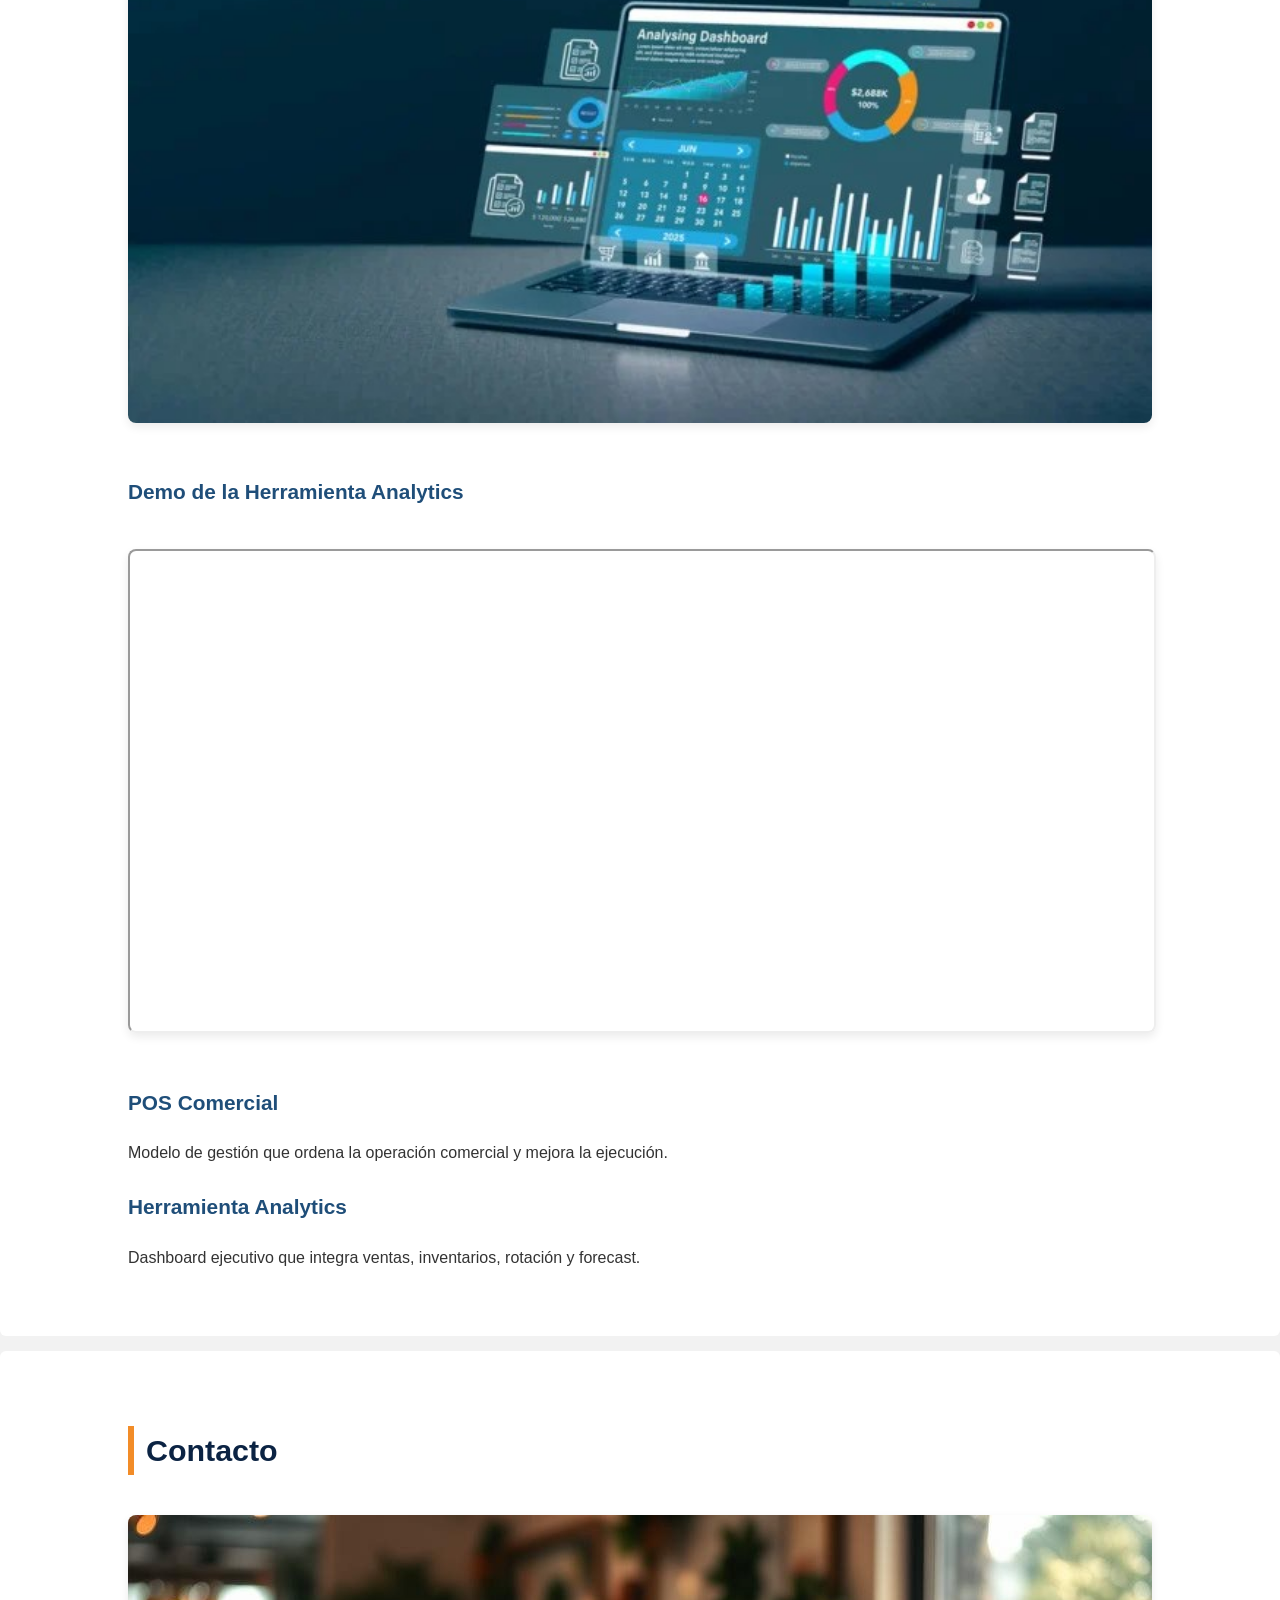
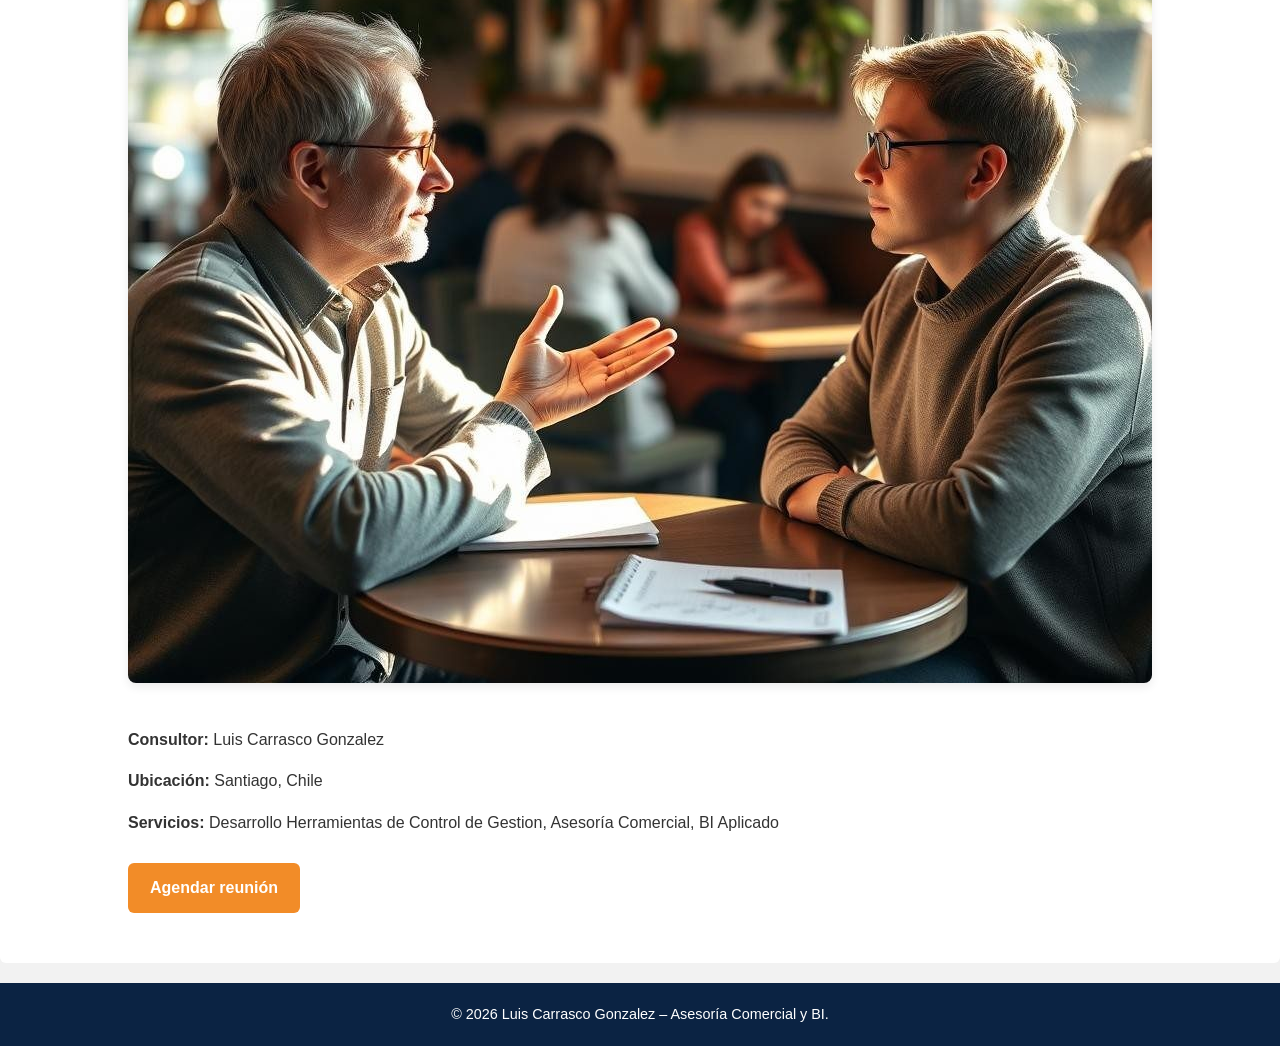
==== commit 9420bc42: "Fix HTML encoding issues in index.html" ====
--- a/index.html
+++ b/index.html
@@ -130,7 +130,7 @@
 
         <p class="contact-line"><strong>Consultor:</strong> Luis Carrasco Gonzalez</p>
         <p class="contact-line"><strong>Ubicación:</strong> Santiago, Chile</p>
-        <p class="contact-line"><strong>Servicios:</strong> Asesoría Comercial, BI Aplicado</p>
+        <p class="contact-line"><strong>Servicios:</strong> Desarrollo Herramientas de Control de Gestion, Asesoría Comercial, BI Aplicado</p>
 
         <a href="mailto:lucarrascog@gmail.com" class="cta-btn">Agendar reunión</a>
     </section>
